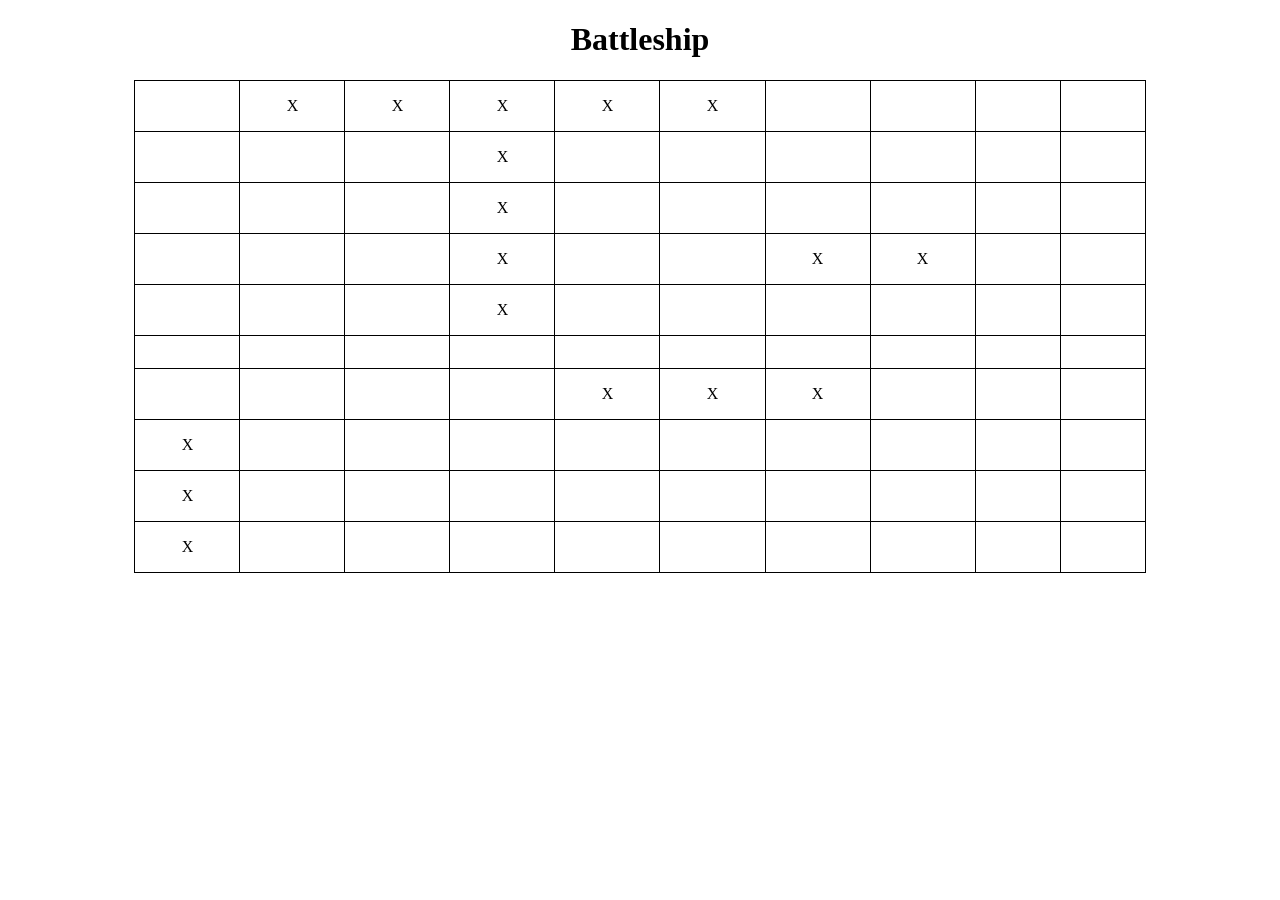
==== index.html @ a75c6458 "Now Displays Ships" ====
<!DOCTYPE html>
<html lang="en">
<head>
    <meta charset="UTF-8">
    <meta name="viewport" content="width=device-width, initial-scale=1.0">
    <meta http-equiv="X-UA-Compatible" content="ie=edge">
    <link rel="stylesheet" href="./styles/style.css">
    <title>BattleShip</title>
</head>
<body>
    <header>
        <h1>Battleship</h1>
    </header>
    <div class="container">
        <table id="gameBoard">
        
        </table>
    </div>
<script src="./js/app.js"></script>
</body>
</html>
---- styles/style.css ----
header {
    width: 80%;
    margin: 0 auto;
    text-align: center;
  }
  
  .container {
    width: 80%;
    margin: 0 auto;
  }
  
  table {
    border-collapse: collapse;
    width: 100%;
    margin: 0 auto;
  }
  
  td {
    padding: 1em 1.5em;
    border: 1px solid black;
    text-align: center;
  }
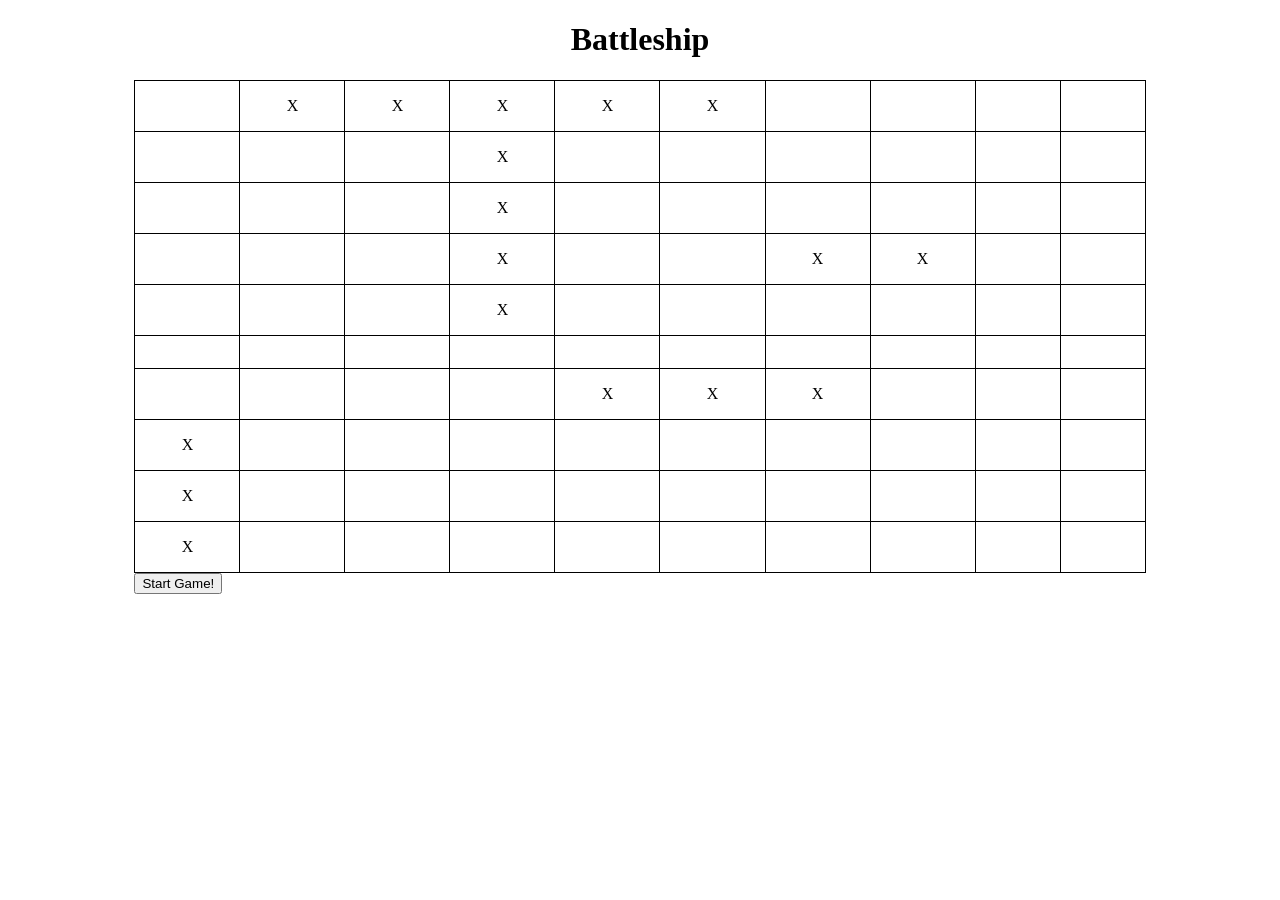
==== commit d6a1c281: "Hide ships at Start" ====
--- a/index.html
+++ b/index.html
@@ -15,6 +15,7 @@
         <table id="gameBoard">
         
         </table>
+        <button type="button" id="startButton">Start Game!</button>
     </div>
 <script src="./js/app.js"></script>
 </body>
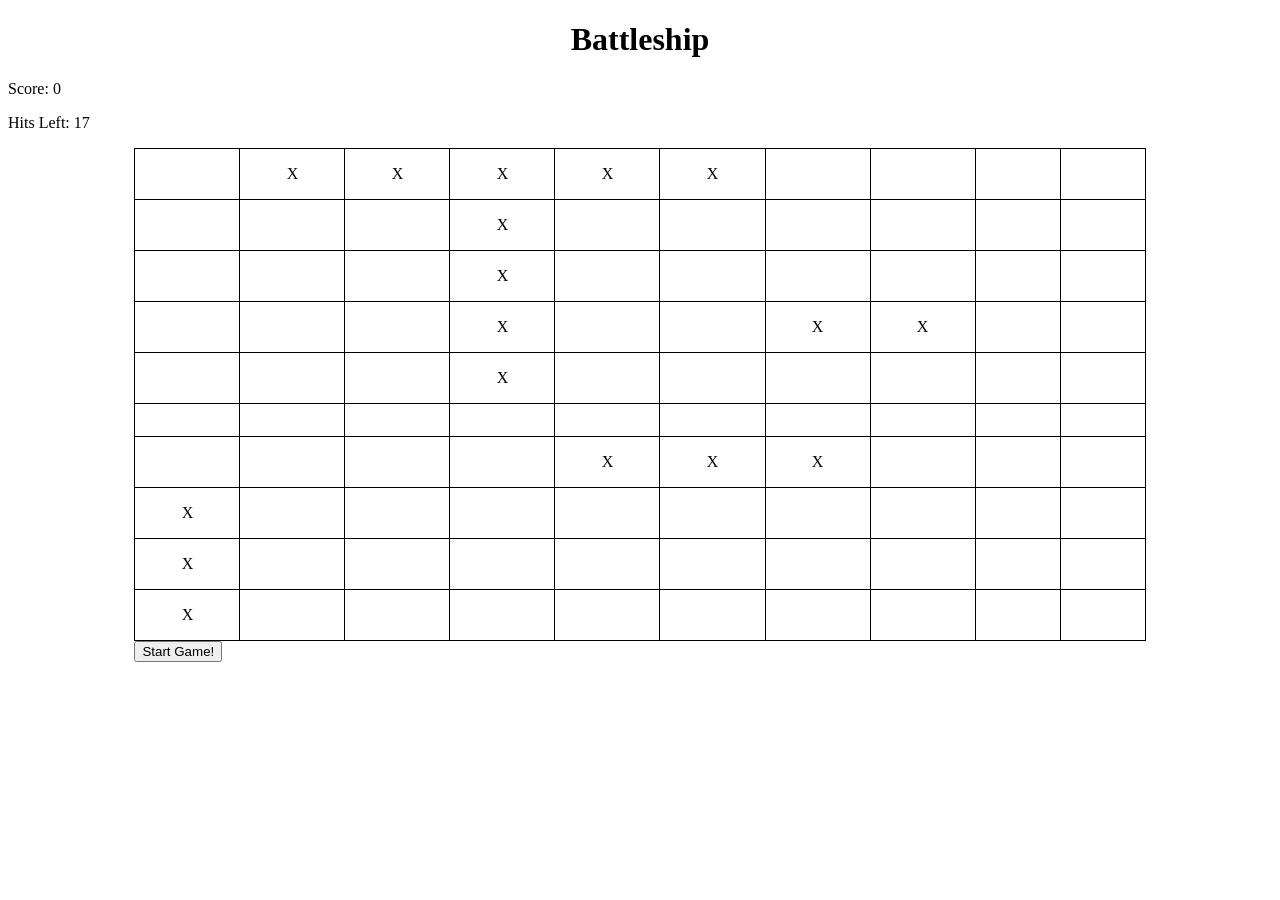
==== commit 8989f4ac: "tracking single ships" ====
--- a/index.html
+++ b/index.html
@@ -11,6 +11,8 @@
     <header>
         <h1>Battleship</h1>
     </header>
+    <p>Score: <span id="score">0</span></p>
+    <p>Hits Left: <span id="hits">17</span></p>
     <div class="container">
         <table id="gameBoard">
         
